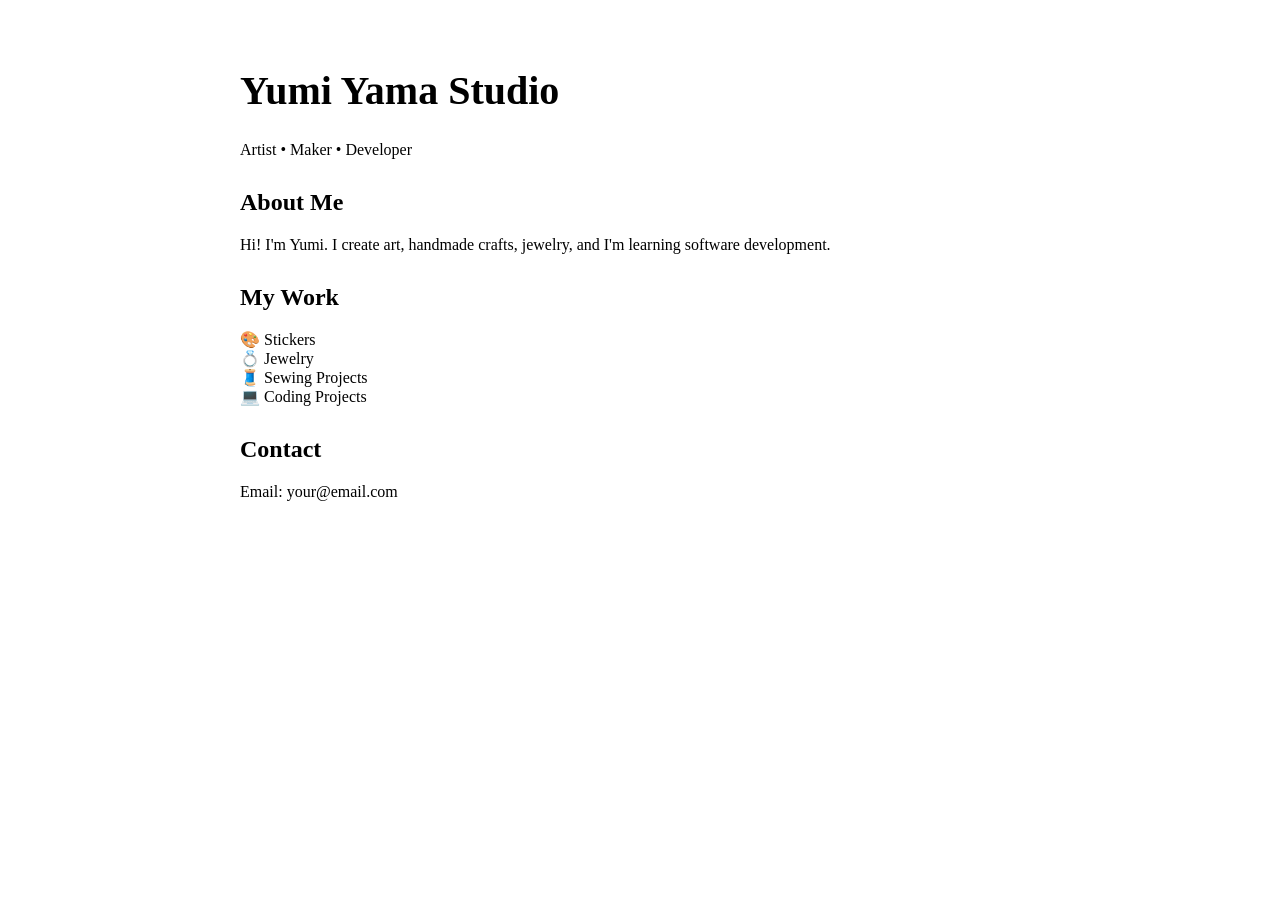
==== index.html @ c51f8ab0 "Create index.html for Yumi Yama Studio Added content for Yumi Yama Studio homepage including section" ====
<!DOCTYPE html>
<html>
<head>
    <title>Yumi Yama Studio</title>
    <link rel="stylesheet" href="style.css">
</head>

<body>

    <h1>Yumi Yama Studio</h1>

    <p>Artist • Maker • Developer</p>

    <h2>About Me</h2>
    <p>
        Hi! I'm Yumi. I create art, handmade crafts, jewelry, and I'm learning software development.
    </p>

    <h2>My Work</h2>
    <p>
        🎨 Stickers<br>
        💍 Jewelry<br>
        🧵 Sewing Projects<br>
        💻 Coding Projects
    </p>

    <h2>Contact</h2>
    <p>
        Email: your@email.com
    </p>

</body>
</html>
---- style.css ----
body {
    font-family: Century Gothic, Century Gothic;
    max-width: 800px;
    margin: auto;
    padding: 40px;
}

h1 {
    font-size: 40px;
}

h2 {
    margin-top: 30px;
}
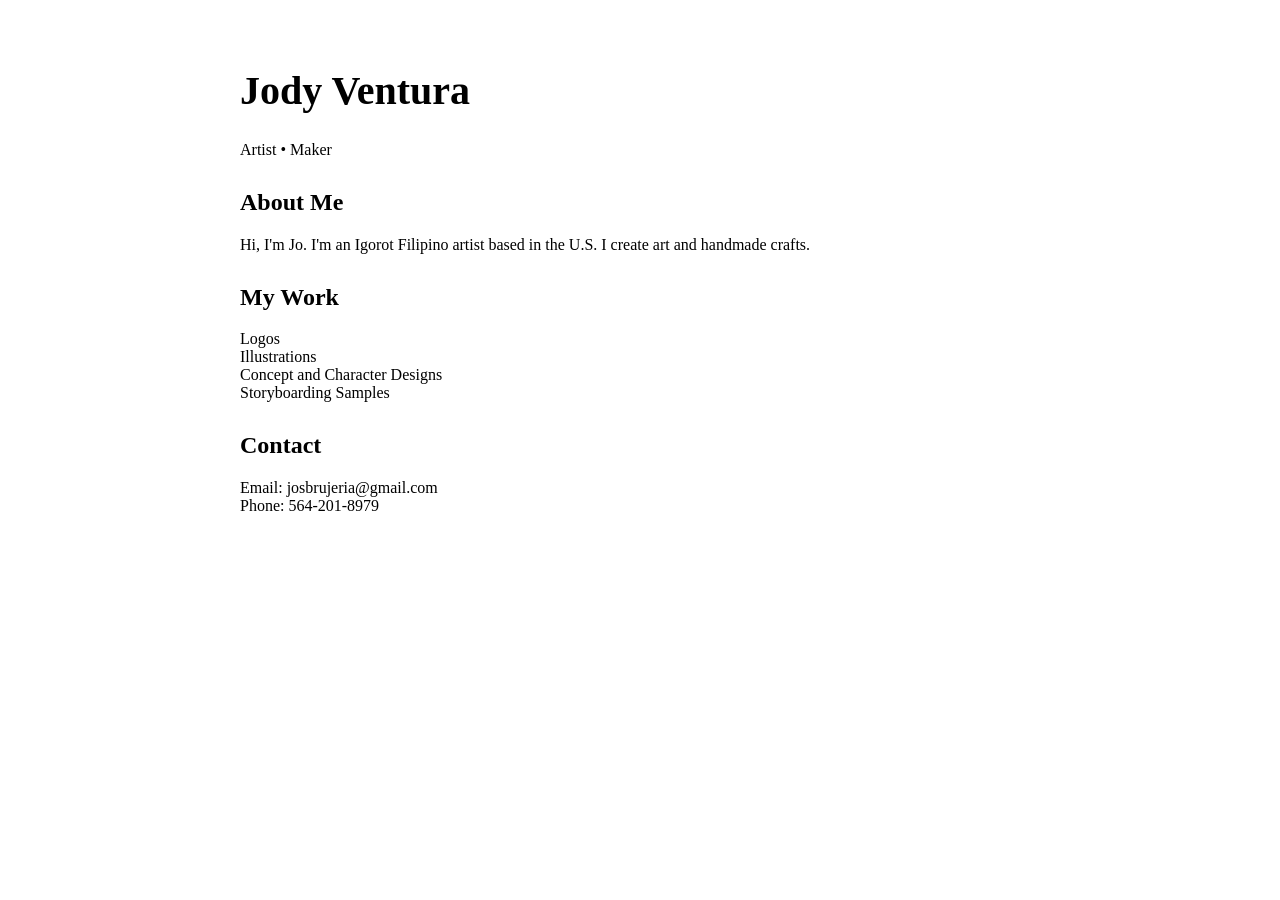
==== commit fba6fbbc: "Update index.html" ====
--- a/index.html
+++ b/index.html
@@ -2,32 +2,33 @@
 <!DOCTYPE html>
 <html>
 <head>
-    <title>Yumi Yama Studio</title>
+    <title>Jo's Brujeria</title>
     <link rel="stylesheet" href="style.css">
 </head>
 
 <body>
 
-    <h1>Yumi Yama Studio</h1>
+    <h1>Jody Ventura</h1>
 
-    <p>Artist • Maker • Developer</p>
+    <p>Artist • Maker</p>
 
     <h2>About Me</h2>
     <p>
-        Hi! I'm Yumi. I create art, handmade crafts, jewelry, and I'm learning software development.
+        Hi, I'm Jo. I'm an Igorot Filipino artist based in the U.S. I create art and handmade crafts.
     </p>
 
     <h2>My Work</h2>
     <p>
-        🎨 Stickers<br>
-        💍 Jewelry<br>
-        🧵 Sewing Projects<br>
-        💻 Coding Projects
+        Logos<br>
+        Illustrations<br>
+        Concept and Character Designs<br>
+        Storyboarding Samples
     </p>
 
     <h2>Contact</h2>
     <p>
-        Email: your@email.com
+        Email: josbrujeria@gmail.com<br>
+        Phone: 564-201-8979
     </p>
 
 </body>
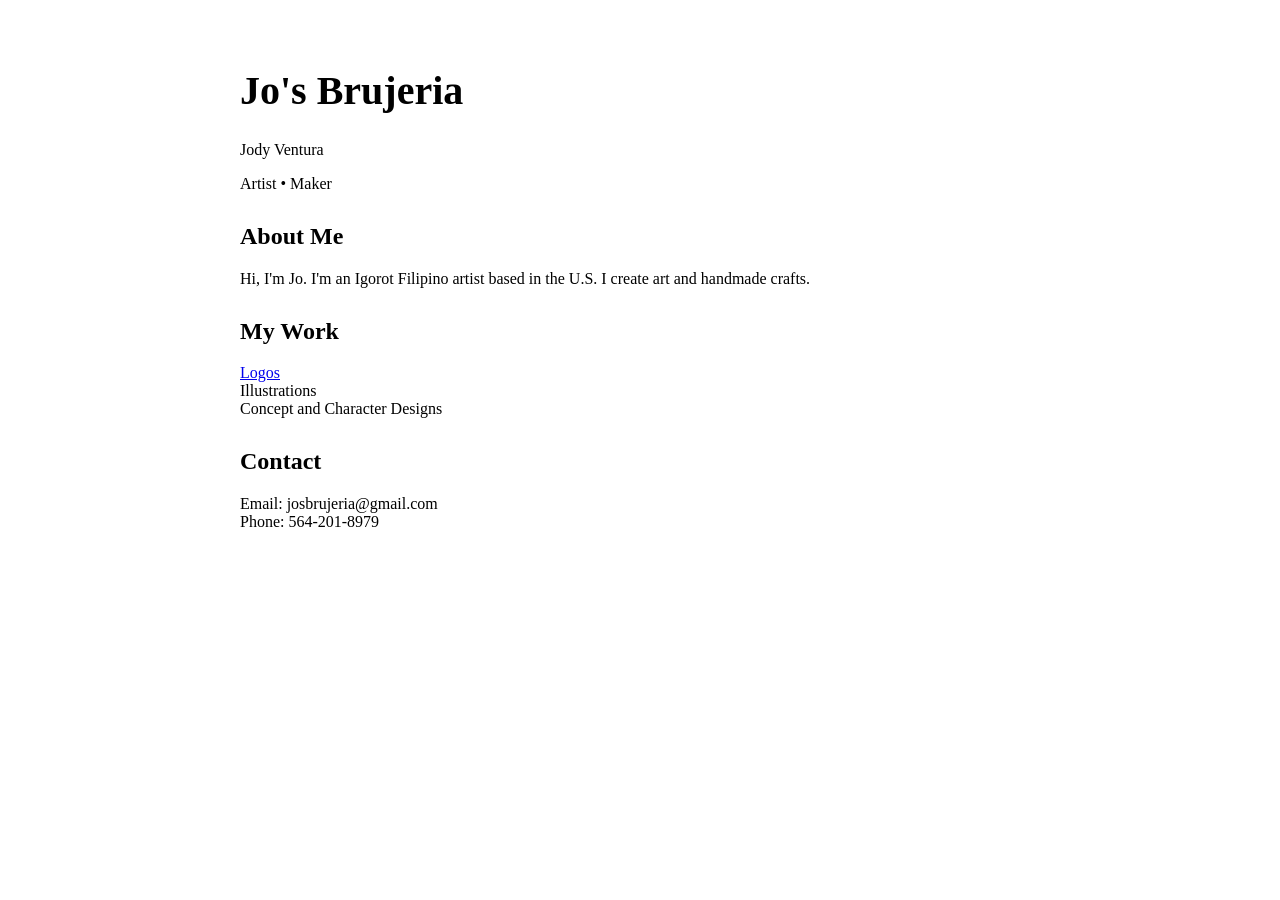
==== commit 1b227868: "Update index.html" ====
--- a/index.html
+++ b/index.html
@@ -8,7 +8,9 @@
 
 <body>
 
-    <h1>Jody Ventura</h1>
+    <h1>Jo's Brujeria</h1>
+
+    <p>Jody Ventura</p>
 
     <p>Artist • Maker</p>
 
@@ -19,10 +21,9 @@
 
     <h2>My Work</h2>
     <p>
-        Logos<br>
+        <a href="Logos.html">Logos</a><br>
         Illustrations<br>
-        Concept and Character Designs<br>
-        Storyboarding Samples
+        Concept and Character Designs
     </p>
 
     <h2>Contact</h2>
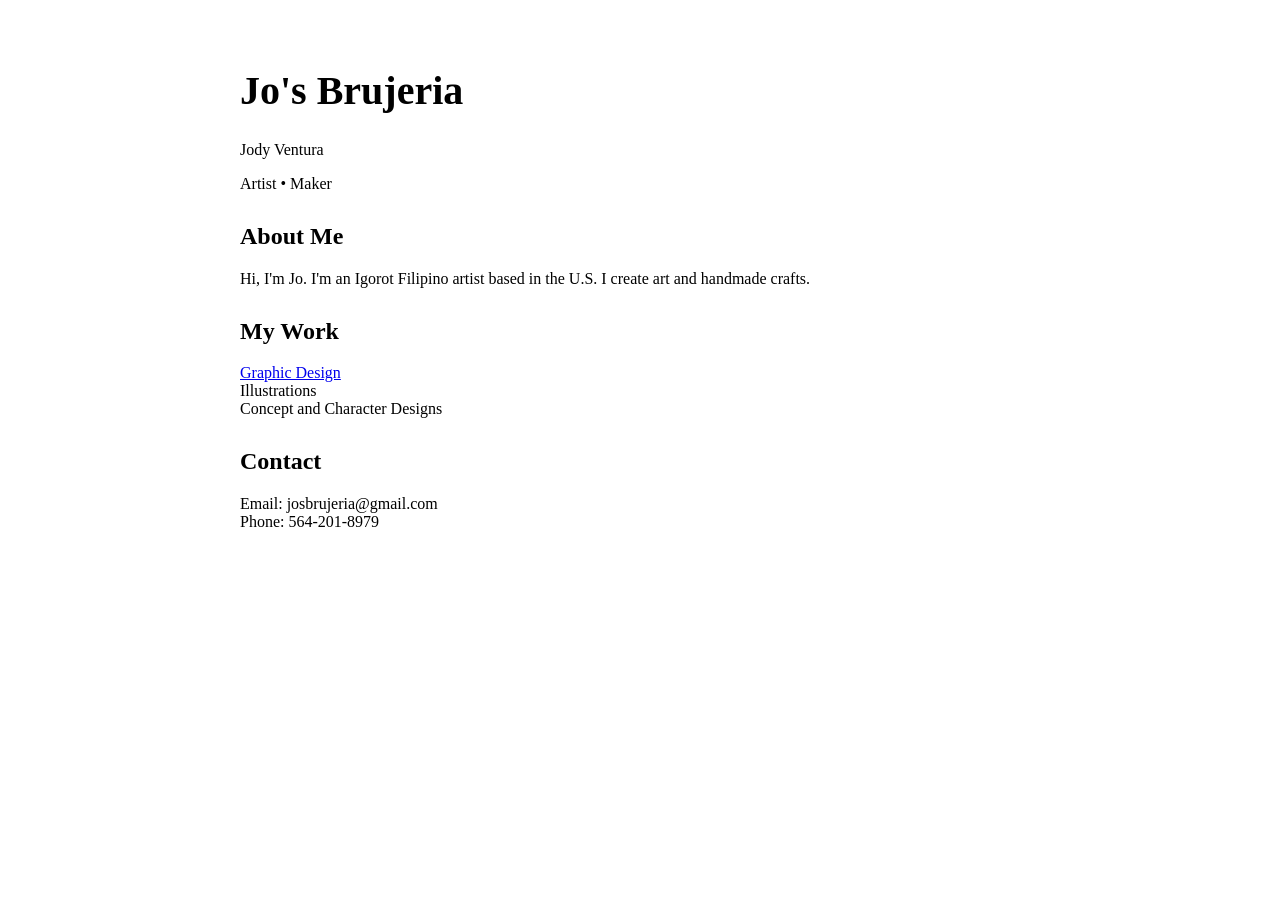
==== commit 37d65f00: "Rename link text from 'Logos' to 'Graphic Design'" ====
--- a/index.html
+++ b/index.html
@@ -21,7 +21,7 @@
 
     <h2>My Work</h2>
     <p>
-        <a href="Logos.html">Logos</a><br>
+        <a href="GraphicDesign.html">Graphic Design</a><br>
         Illustrations<br>
         Concept and Character Designs
     </p>
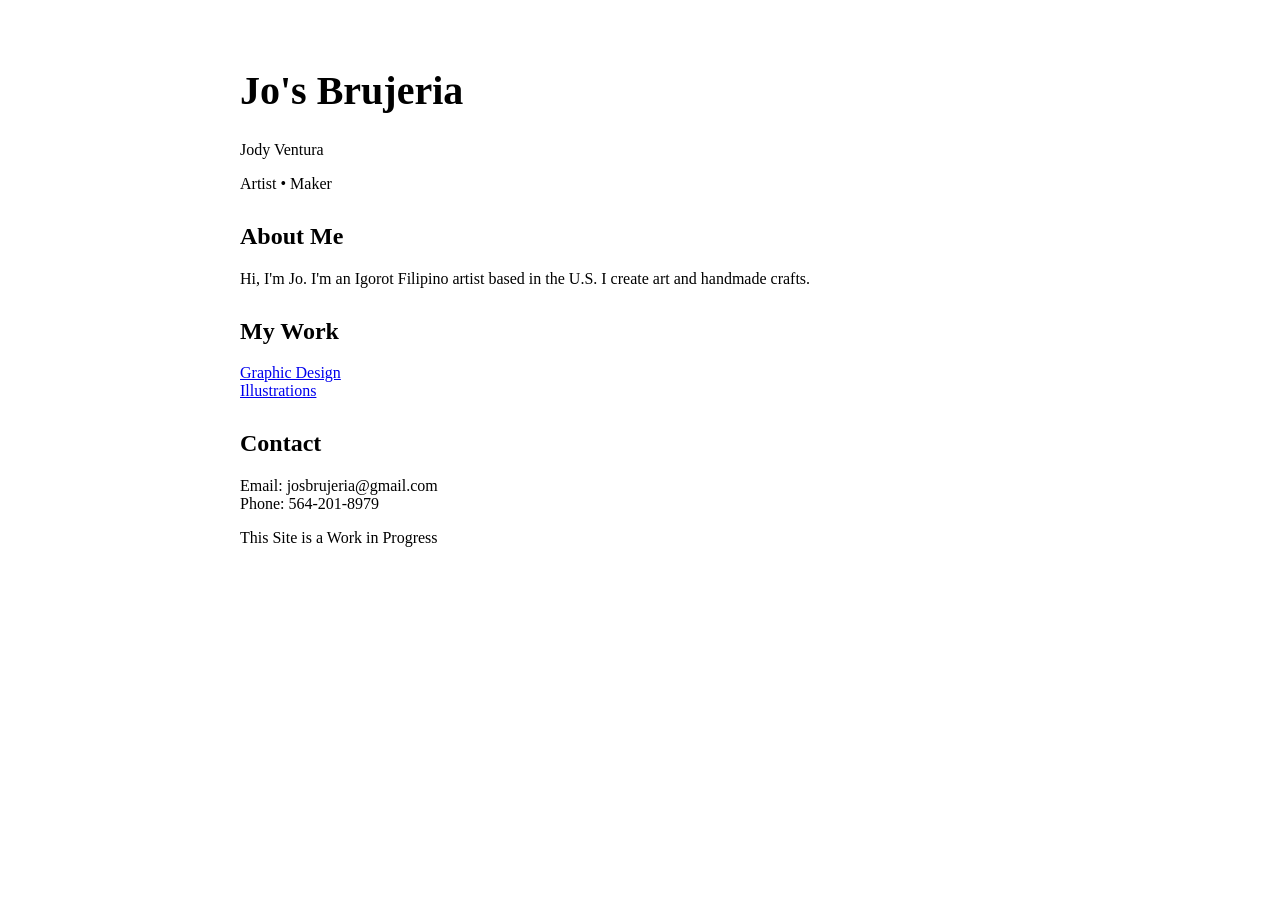
==== commit 7b8621f8: "Update index.html with new links and site status Added a link to the Illustrations page and a note a" ====
--- a/index.html
+++ b/index.html
@@ -22,8 +22,7 @@
     <h2>My Work</h2>
     <p>
         <a href="GraphicDesign.html">Graphic Design</a><br>
-        Illustrations<br>
-        Concept and Character Designs
+        <a href="Illustrations.html">Illustrations</a>
     </p>
 
     <h2>Contact</h2>
@@ -32,5 +31,9 @@
         Phone: 564-201-8979
     </p>
 
+    <p>
+    This Site is a Work in Progress
+    </p>
+
 </body>
 </html>
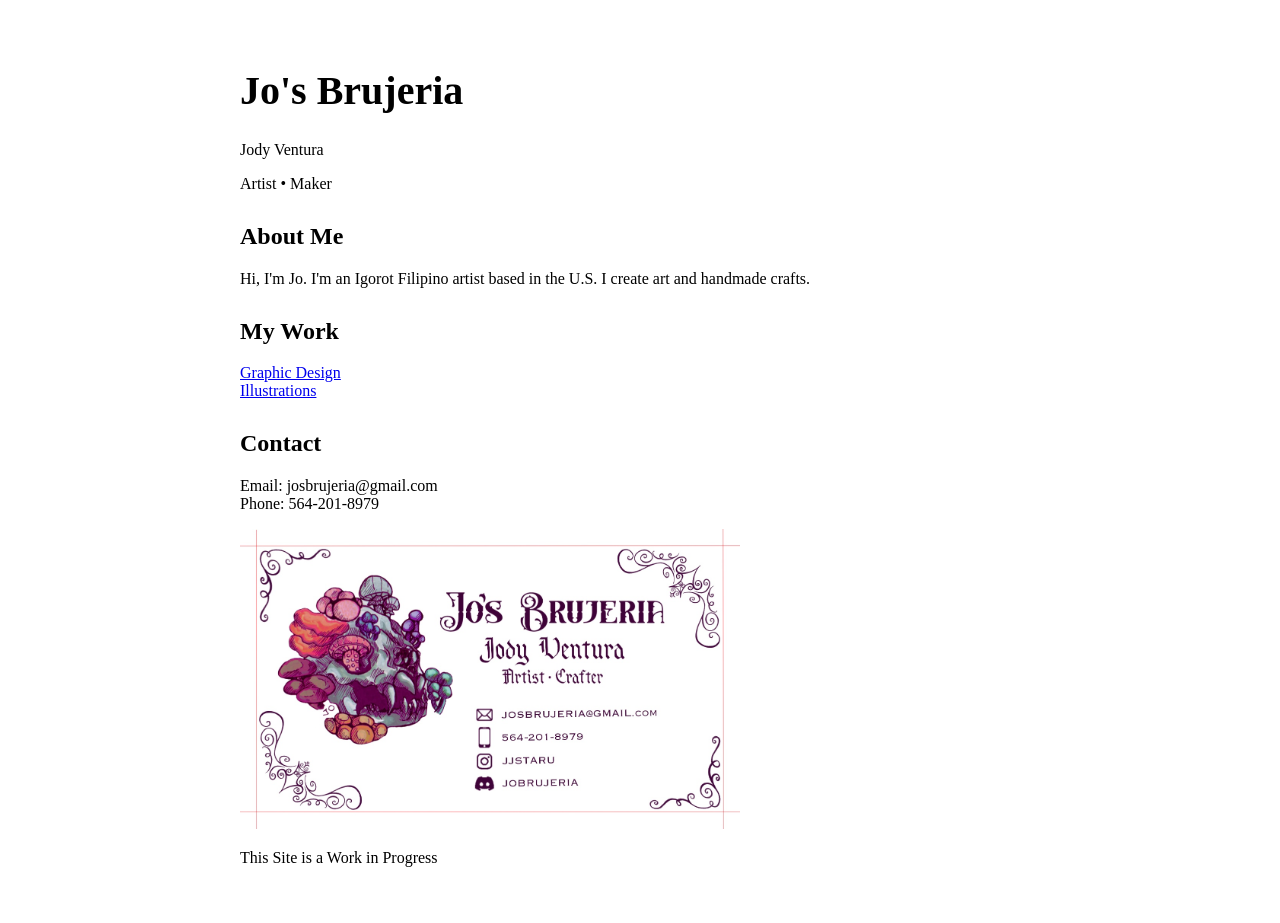
==== commit f29a78e9: "Add image to index.html" ====
--- a/index.html
+++ b/index.html
@@ -32,6 +32,9 @@
     </p>
 
     <p>
+        <img src="IMG_0159.jpeg" alt="business card" width="500">
+
+    <p>
     This Site is a Work in Progress
     </p>
 
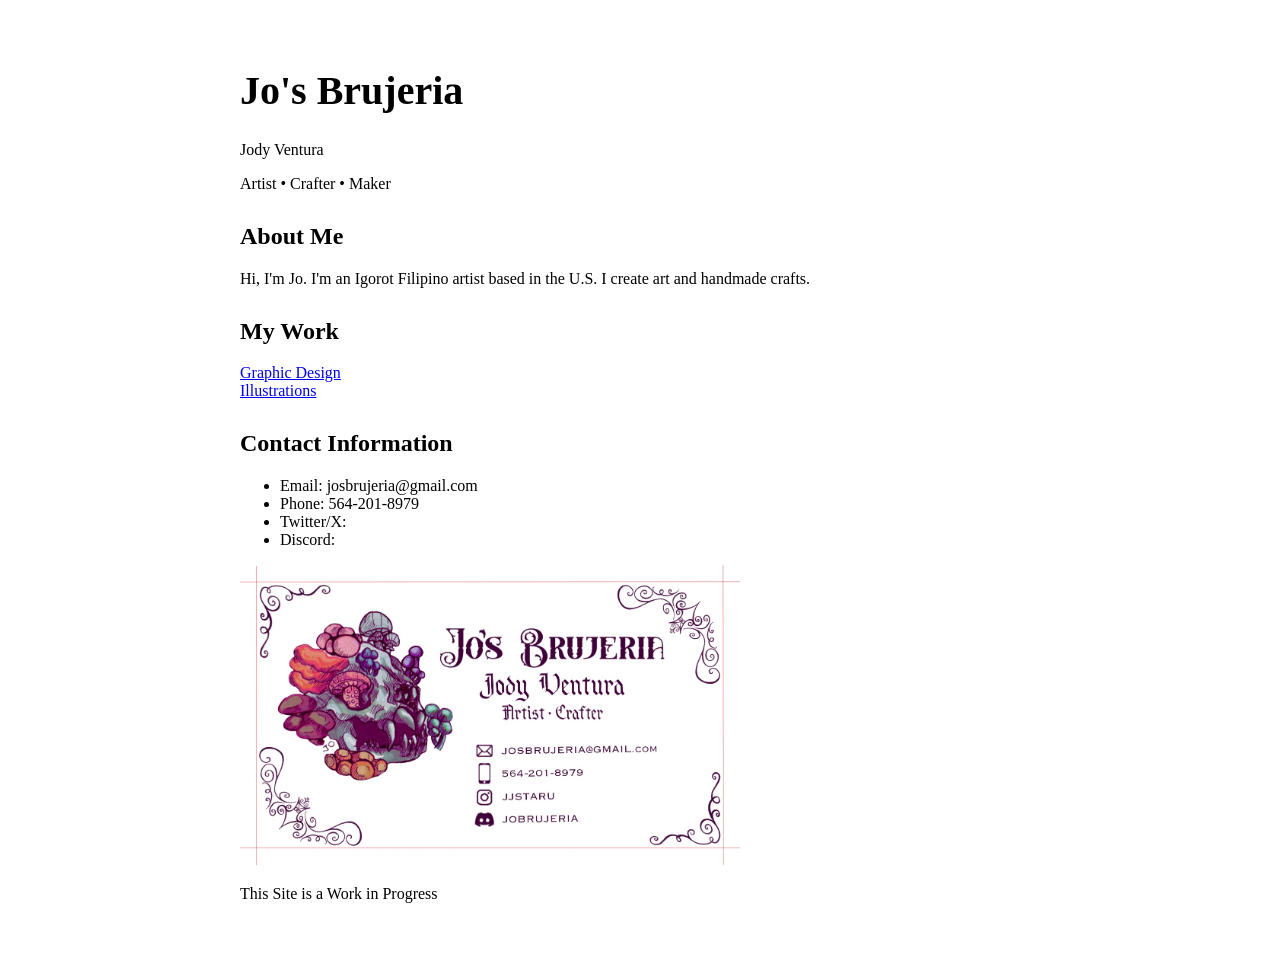
==== commit f8b39fe6: "Modify title and improve contact information layout Updated the title and enhanced the contact secti" ====
--- a/index.html
+++ b/index.html
@@ -2,7 +2,7 @@
 <!DOCTYPE html>
 <html>
 <head>
-    <title>Jo's Brujeria</title>
+    <title>Jo Ventura Site</title>
     <link rel="stylesheet" href="style.css">
 </head>
 
@@ -12,7 +12,7 @@
 
     <p>Jody Ventura</p>
 
-    <p>Artist • Maker</p>
+    <p>Artist • Crafter • Maker</p>
 
     <h2>About Me</h2>
     <p>
@@ -25,10 +25,14 @@
         <a href="Illustrations.html">Illustrations</a>
     </p>
 
-    <h2>Contact</h2>
+    <h2>Contact Information</h2>
     <p>
-        Email: josbrujeria@gmail.com<br>
-        Phone: 564-201-8979
+        <ul>
+            <li>Email: josbrujeria@gmail.com</li>
+            <li>Phone: 564-201-8979</li>
+            <li>Twitter/X:</li>
+            <li>Discord:</li>
+        </ul>
     </p>
 
     <p>
